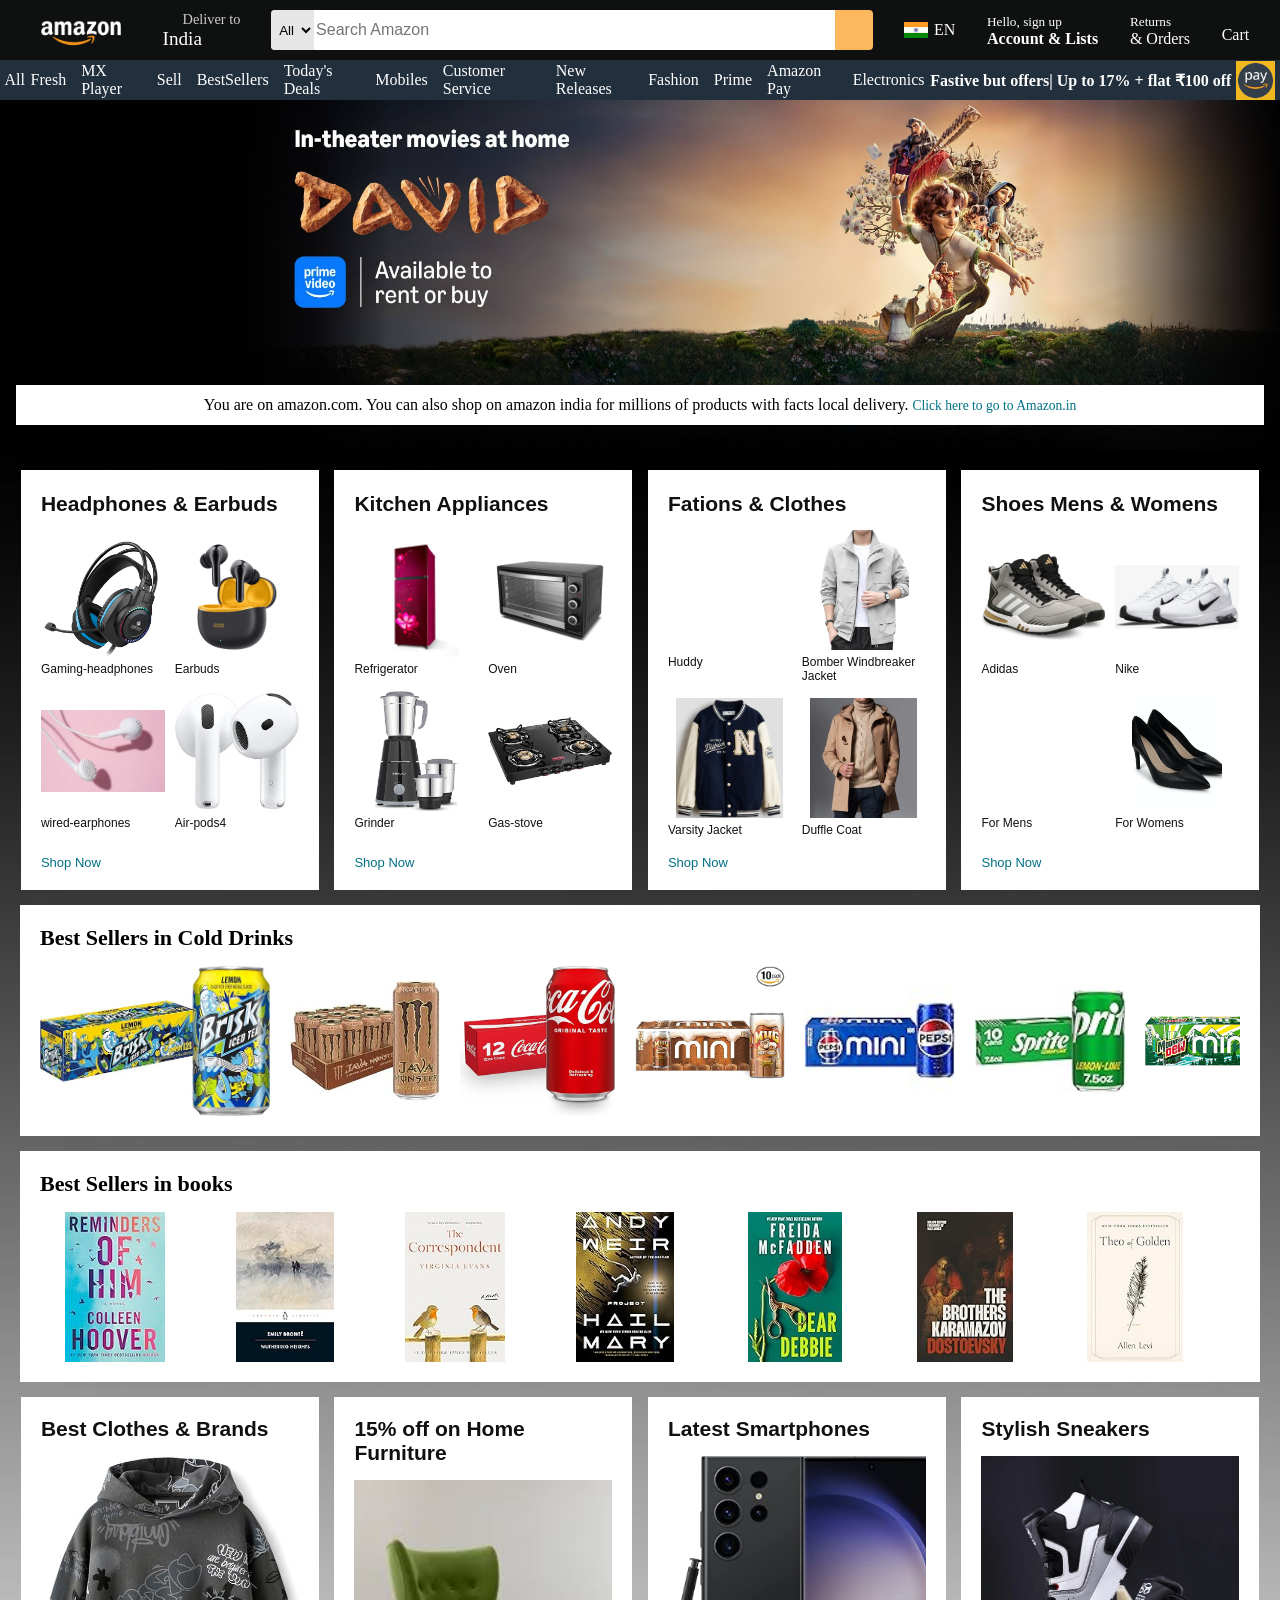
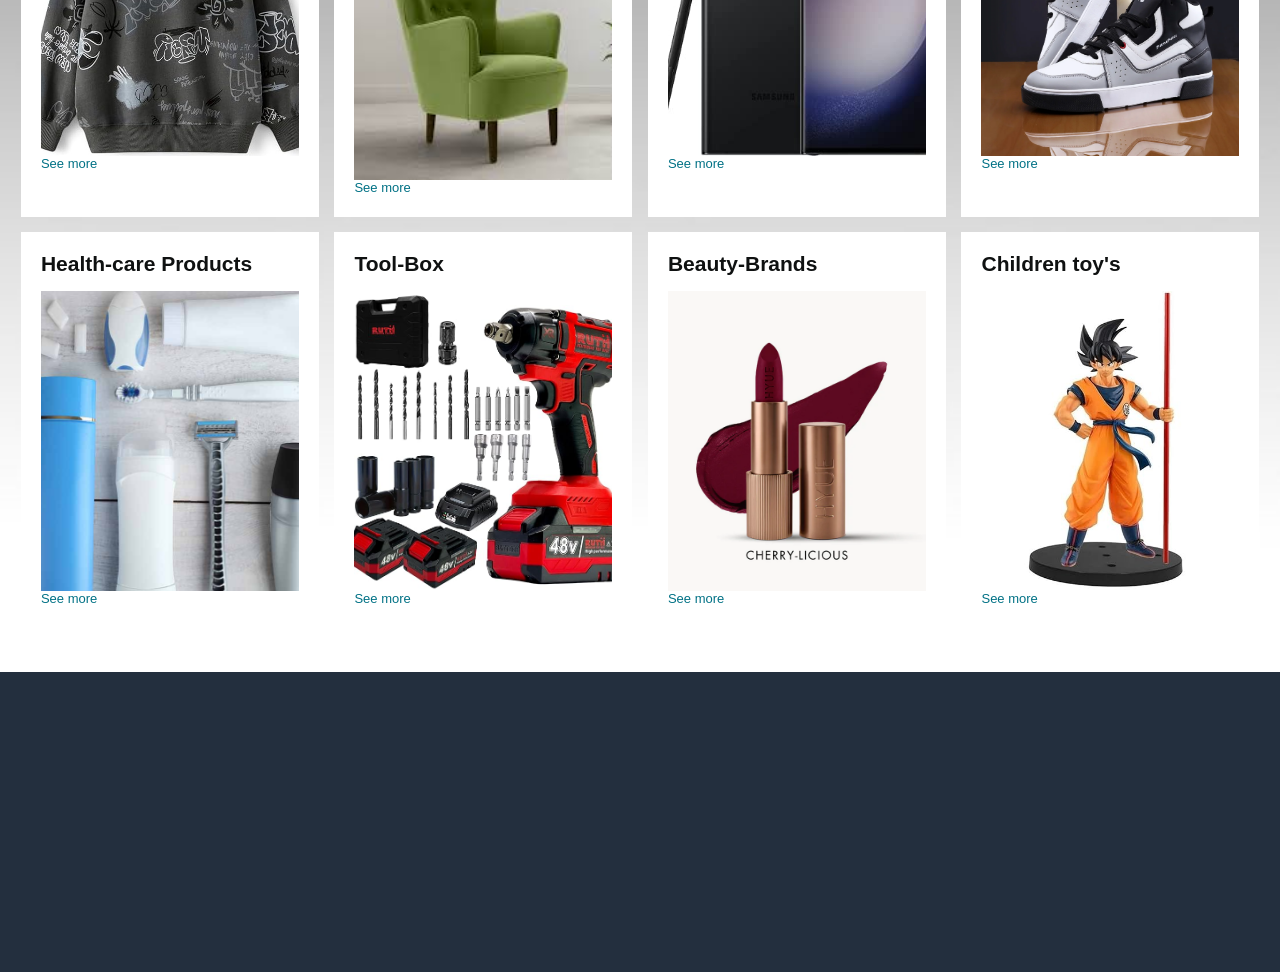
==== index.html @ 82897553 "Renamed amazon.html to index.html for root hosting" ====
<!DOCTYPE html>
<html lang="en">

<head>
    <meta charset="UTF-8">
    <meta name="viewport" content="width=device-width, initial-scale=1.0">
    <title>Amazon.com. Spend less. Smile more</title>
    <link rel="stylesheet" href="https://cdnjs.cloudflare.com/ajax/libs/font-awesome/7.0.1/css/all.min.css"
        integrity="sha512-2SwdPD6INVrV/lHTZbO2nodKhrnDdJK9/kg2XD1r9uGqPo1cUbujc+IYdlYdEErWNu69gVcYgdxlmVmzTWnetw=="
        crossorigin="anonymous" referrerpolicy="no-referrer" />
    <link rel="stylesheet" href="amazon.css" class="css">
</head>

<body>
    <header>
        <div class="navbar">

            <div class="nav-logo border">
                <div class="logo"></div>
            </div>
            <div class="nav-address border">
                <p class="p1">Deliver to</p>
                <div class="address-icon">
                    <i class="fa-solid fa-location-dot"></i>
                    <p class="p2">India</p>
                </div>
            </div>

            <div class="nav-search-bar">
                <select class="search-select">
                    <option>All</option>
                </select>

                <input type="text" class="search-bar" placeholder="Search Amazon">
                <div class="search-icon">
                    <i class="fa-solid fa-magnifying-glass"></i>
                </div>
            </div>

            <div class="nav-lang border">
                <div class="indian-flag"></div>
                <p class="lang-p">EN</p>
                <i class="fa-solid fa-caret-down"></i>
            </div>

            <div class="nav-signup border">
                <p><span class="span">Hello, sign up</span></p>
                <div class="signup-icon">
                    <p class="signup-p">Account & Lists</p>
                    <i class="fa-solid fa-caret-down"></i>
                </div>
            </div>

            <div class="nav-return border">
                <p><span class="span">Returns</span></p>
                <p>& Orders</p>
            </div>

            <div class="nav-cart border">
                <i class="fa-solid fa-cart-arrow-down"></i>
                Cart
            </div>
        </div>

        <div class="panel ">

            <div class="panel-options">

                <div id="1div" class="panel-allmenu border">
                    <i class="fa-solid fa-bars"></i>All
                </div>
                <div id="2div" class="options">
                    <div class="border">Fresh<i class="fa-solid fa-caret-down"></i></div>
                    <div class="border">MX Player</div>
                    <div class="border">Sell</div>
                    <div class="border">BestSellers</div>
                    <div class="border">Today's Deals</div>
                    <div class="border">Mobiles</div>
                    <div class="border">Customer Service</div>
                    <div class="border">New Releases</div>
                    <div class="border">Fashion</div>
                    <div class="border">Prime<i class="fa-solid fa-caret-down"></i></div>
                    <div class="border">Amazon Pay</div>
                    <div class="border">Electronics</div>
                </div>

                <div id="3div" class="panel-offers border">
                    <p>Fastive but offers| Up to 17% + flat &#8377;100 off</p>
                    <div class="amazon-pay"></div>
                </div>

            </div>
        </div>
    </header>

    <div class="hero-section">
        <div class="hero-message">
            <p>You are on amazon.com. You can also shop on amazon india for millions of products with facts local
                delivery. <a href="https://www.amazon.in" target="_blank">Click here to go to Amazon.in</a></p>
        </div>
    </div>

    <!-- Shop-section -->
    <div class="shop-section">
        <!-- Row1_Box1 -->
        <div class="box">
            <h2 class="box-title">Headphones & Earbuds</h2>

            <div class="image-grid">
                <div class="grid-item">
                    <div class="img-container">
                        <img src="img/gaming-headphones.png" alt="">
                    </div>
                    <span>Gaming-headphones</span>
                </div>

                <div class="grid-item">
                    <div class="img-container">
                        <img src="img/earbuds.jpg" alt="">
                    </div>
                    <span>Earbuds</span>
                </div>

                <div class="grid-item">
                    <div class="img-container">
                        <img src="img/wired-earphones.png" alt="">
                    </div>
                    <span>wired-earphones</span>
                </div>

                <div class="grid-item">
                    <div class="img-container">
                        <img src="img/Airpods.png" alt="">
                    </div>
                    <span>Air-pods4</span>
                </div>
            </div>

            <p class="see-more">Shop Now</p>
        </div>

        <!-- Row1_Box2 -->
        <div class="box">
            <h2 class="box-title">Kitchen Appliances</h2>

            <div class="image-grid">
                <div class="grid-item">
                    <div class="img-container">
                        <img src="img/refrigerator.jpg" alt="">
                    </div>
                    <span>Refrigerator</span>
                </div>

                <div class="grid-item">
                    <div class="img-container">
                        <img src="img/oven.jpg" alt="">
                    </div>
                    <span>Oven</span>
                </div>

                <div class="grid-item">
                    <div class="img-container">
                        <img src="img/grinder.jpg" alt="">
                    </div>
                    <span>Grinder</span>
                </div>

                <div class="grid-item">
                    <div class="img-container">
                        <img src="img/gas-stove.jpg" alt="">
                    </div>
                    <span>Gas-stove</span>
                </div>
            </div>

            <p class="see-more">Shop Now</p>
        </div>

        <!-- Row1_Box3 -->
        <div class="box">
            <h2 class="box-title">Fations & Clothes</h2>

            <div class="image-grid">
                <div class="grid-item">
                    <div class="img-container">
                        <img src="img/clothes.jpg" alt="">
                    </div>
                    <span>Huddy</span>
                </div>

                <div class="grid-item">
                    <div class="img-container">
                        <img src="img/clothes2.jpg" alt="">
                    </div>
                    <span>Bomber Windbreaker Jacket</span>
                </div>

                <div class="grid-item">
                    <div class="img-container">
                        <img src="img/clothes3.png" alt="">
                    </div>
                    <span>Varsity Jacket</span>
                </div>

                <div class="grid-item">
                    <div class="img-container">
                        <img src="img/clothes4.jpg" alt="">
                    </div>
                    <span>Duffle Coat</span>
                </div>
            </div>

            <p class="see-more">Shop Now</p>
        </div>

        <!-- Row1_Box4 -->
        <div class="box">
            <h2 class="box-title">Shoes Mens & Womens</h2>

            <div class="image-grid">
                <div class="grid-item">
                    <div class="img-container">
                        <img src="img/shoes1.jpg" alt="">
                    </div>
                    <span>Adidas</span>
                </div>

                <div class="grid-item">
                    <div class="img-container">
                        <img src="img/shoes2.jpg" alt="">
                    </div>
                    <span>Nike</span>
                </div>

                <div class="grid-item">
                    <div class="img-container">
                        <img src="img/shoes3.png" alt="">
                    </div>
                    <span>For Mens</span>
                </div>

                <div class="grid-item">
                    <div class="img-container">
                        <img src="img/shoes4.jpg" alt="">
                    </div>
                    <span>For Womens</span>
                </div>
            </div>

            <p class="see-more">Shop Now</p>
        </div>

        <!-- Row2_Full-row-Coldrink -->
        <div class="full-row-section">

            <h2 class="full-row-title">
                Best Sellers in Cold Drinks
            </h2>

            <div class="product-row">

                <div class="product-item">
                    <img src="img/coldrink1.jpg">
                </div>

                <div class="product-item">
                    <img src="img/coldrink2.jpg">
                </div>

                <div class="product-item">
                    <img src="img/coldrink3.jpg">
                </div>

                <div class="product-item">
                    <img src="img/coldrink4.jpg">
                </div>

                <div class="product-item">
                    <img src="img/coldrink5.jpg">
                </div>

                <div class="product-item">
                    <img src="img/coldrink6.jpg">
                </div>

                <div class="product-item">
                    <img src="img/coldrink7.jpg">
                </div>

                <div class="product-item">
                    <img src="img/coldrink8.jpg">
                </div>

                <div class="product-item">
                    <img src="img/coldrink9.jpg">
                </div>

            </div>

        </div>

        <!-- Row3_Full-row-Books -->
        <div class="full-row-section">

            <h2 class="full-row-title">
                Best Sellers in books
            </h2>

            <div class="product-row">

                <div class="product-item">
                    <img src="img/book1.jpg">
                </div>

                <div class="product-item">
                    <img src="img/book2.jpg">
                </div>

                <div class="product-item">
                    <img src="img/book3.jpg">
                </div>

                <div class="product-item">
                    <img src="img/book4.jpg">
                </div>

                <div class="product-item">
                    <img src="img/book5.jpg">
                </div>

                <div class="product-item">
                    <img src="img/book6.jpg">
                </div>

                <div class="product-item">
                    <img src="img/book7.jpg">
                </div>

                <div class="product-item">
                    <img src="img/book8.jpg">
                </div>

                <div class="product-item">
                    <img src="img/book9.jpg">
                </div>

                <div class="product-item">
                    <img src="img/book10.jpg">
                </div>

            </div>

        </div>

        <!-- Row4-Saperate-Boxes -->

        <!-- Box1 -->
        <div class="box">
            <div class="box-content">
                <h2>Best Clothes & Brands</h2>
                <div class="box-img" style="background-image: url('img/saperate_b1.jpg');"></div>
                <p>See more</p>
            </div>
        </div>
        
        <!-- Box2 -->
        <div class="box">
            <div class="box-content">
                <h2> 15% off on Home Furniture</h2>
                <div class="box-img" style="background-image: url('img/saperate_b2.jpg');"></div>
                <p>See more</p>
            </div>
        </div>
        
        <!-- Box3 -->
        <div class="box">
            <div class="box-content">
                <h2>Latest Smartphones</h2>
                <div class="box-img" style="background-image: url('img/saperate_b3.png');"></div>
                <p>See more</p>
            </div>
        </div>
        
        <!-- Box4 -->
        <div class="box">
            <div class="box-content">
                <h2>Stylish Sneakers</h2>
                <div class="box-img" style="background-image: url('img/saperate_b4.png');"></div>
                <p>See more</p>
            </div>
        </div>

        <div class="box">
            <div class="box-content">
                <h2>Health-care Products</h2>
                <div class="box-img" style="background-image: url('img/saperate_b5.png');"></div>
                <p>See more</p>
            </div>
        </div>

        <div class="box">
            <div class="box-content">
                <h2>Tool-Box</h2>
                <div class="box-img" style="background-image: url('img/saperate_b6.jpg');"></div>
                <p>See more</p>
            </div>
        </div>

        <div class="box">
            <div class="box-content">
                <h2>Beauty-Brands</h2>
                <div class="box-img" style="background-image: url('img/saperate_b7.png');"></div>
                <p>See more</p>
            </div>
        </div>

        <div class="box">
            <div class="box-content">
                <h2>Children toy's</h2>
                <div class="box-img" style="background-image: url('img/saperate_b8.jpg');"></div>
                <p>See more</p>
            </div>
        </div>
    </div>

    <footer>
        <div class="footer"></div>
    </footer>
</body>
</html>
---- amazon.css ----
*{
    margin: 0px;
    border: border-box;
}

.border{
    border: 1.5px solid transparent;
}
.border:hover{
    border: 1.5px solid white;
}

.fa-solid.fa-caret-down {
    color: #cccccc;
    font-size: 12px;
}

/** navbar **/
.navbar{
    height: 60px;
    color: white;
    background-color: #0f1111;

    display: flex;
    align-items: center;
    justify-content:space-evenly;
} 

/* navbar-logo */
.nav-logo{
    height: 50px;
    width: 100px;
}
.logo{
    height: 50px;
    width: 100%;
    background-image: url("img/nav-logo.png");
    background-size: cover;
}

/* location */
.address-icon{
    display: flex;
    align-items: center;
}
.p1{
    color: #cccccc;
    font-size: 0.9rem;
    margin-left: 20px;
}
.p2{
    color: white;
    font-size: 1.2rem;
}

/* nav-Search-bar */
.nav-search-bar{
    height: 40px;
    width: 602px;
    display: flex;
    justify-content: space-evenly;
    background-color:#fdb85e;
    border-radius: 4px;
}
.nav-search-bar:hover{
   outline: 2.3px solid #fdb85e;
}
.search-select{
    width: 50px;
    background-color: #E6E6E6;

    text-align: center;
    border-top-left-radius: 4px;
    border-bottom-left-radius: 4px;
    border: none;
}
.search-bar{
    width: 100%;
    font-size: 1rem;
    border: none;
}
.search-icon{
    width: 45px;
    color: #0f1111;
    font-size: 1.3rem;
    
    display: flex;
    align-items: center;
    justify-content: center;
}

/* nav-language-bar */
.nav-lang{
    display: flex;
    align-items: center;
    justify-content: center;

}
.indian-flag{
    height: 16px;
    width: 24px;
    margin-right: 6px;
    background-image: url("img/indo-flag.png");
    background-size: cover;
    background-position: center;
}
.lang-p{
    color: white;
    font-size: 1rem;
    font-weight: 500;
}

/* nav-sign-up */
.span{
    font-size:0.83rem;
}
.signup-p{
    font-size: 1.0rem;
    font-weight: 700;
}
.signup-icon{
    display: flex;
    align-items: center;
    justify-content: center;
}
.signup-icon i{
    color: #cccccc;
    font-size: 12px;
}

/* nav-returns */
.nav-returns p{
    color: #cccccc;
    font-size: 12px;
}

/* nav-cart */
.nav-cart i{
    font-size: 30px;
}
.nav-cart{
    font-size: 1.0rem;
    font-weight: 400;
}

/** Panel-slot**/
.panel{
    height: 40px;
    color: white;
    background-color: #222f3d;
    display: flex;
    align-items: center;
    justify-content: flex-start;
}
.panel-options{
    font-size: 1rem;
    font-weight: 500;
    display: flex;
    align-items: center;
    justify-content: space-evenly;
    width: 100%;
}
.options{
    width: 70%;
    display: flex;
    align-items: center;
    gap: 13px;   
}
.panel-offers{
    font-weight: 700;
    display: flex;
    align-items: center;
    gap: 5px;
}
.amazon-pay{
    height: 39px;
    width: 39px;
    background-image: url("img/amazon-pay.png");
    background-size: cover;
}

/** hero-section **/
.hero-section{
    height: 350px;
    background-image: url("img/hero-sectionimg.jpg");
    background-size: cover;
    display: flex;
    justify-content: center;
    align-items: flex-end;
}

/** hero-message **/
.hero-message{
    height: 40px;
    width: 97.5%;
    color: black;
    background-color: white;
    display: flex;
    align-items: center;
    justify-content: center;
    margin-bottom: 25px;
    
}
.hero-message a{
    color: #007185;
    font-size: 0.85rem;
    text-decoration: none;
}


/** Shop-Section **/
.shop-section{
    min-height: 700px;
    background-image: url("img/black-white\ -\ Copy.png");
    background-size: cover;
    background-repeat: no-repeat;
    display: flex;
    flex-wrap: wrap;
    padding: 20px;
    gap: 15px;
    justify-content: space-evenly;
}

/* Box1 */
.box {
    background-color: white;
    width: 24%;
    height: 420px;
    padding: 20px;
    box-sizing: border-box;
    font-family: Arial, sans-serif;
}


.box-title {
    font-size: 21px;
    line-height: 27px;
    font-weight: 700;
    margin-bottom: 10px;
    color: #0F1111;
}


.image-grid {
    display: grid;
    grid-template-columns: repeat(2, 1fr);
    gap: 15px 10px;
    margin-bottom: 15px;
}


.grid-item {
    cursor: pointer;
}


.img-container {
    height: 120px;
    background-color: white;
    margin-bottom: 5px;
    display: flex;
    align-items: center;
    justify-content: center;
    overflow: hidden;
}

.img-container img {
    max-width: 100%;
    max-height: 100%;
    object-fit: cover;
}

.grid-item span {
    font-size: 12px;
    color: #0F1111;
    display: block;
    margin-top: 4px;
}


.see-more {
    font-size: 13px;
    color: #007185;
    text-decoration: none;
    cursor: pointer;
}

.see-more:hover {
    color: #C7511F;
    text-decoration: underline;
}

/** Full-row-section **/

.full-row-section{
    width: 100%;
    background-color: white;
    padding: 20px;
    box-sizing: border-box;
}

.full-row-title{
    font-size: 22px;
    font-weight: 700;
    margin-bottom: 15px;
}

.product-row{
    display: flex;
    gap: 20px;
    overflow-x: auto;   /* horizontal scroll */
}

.product-item{
    min-width: 150px;
    height: 150px;
    flex-shrink: 0;
}

.product-item img{
    width: 100%;
    height: 100%;
    object-fit: contain;
}

/** Saperate-box **/
/* Single Image Box */
.box{
    background-color: white;
    width: 24%;              /* same as tumhara pehle */
    height: 420px;           /* same height */
    padding: 20px;
    box-sizing: border-box;
    font-family: Arial, sans-serif;
    display: flex;
    flex-direction: column;
    justify-content: space-between;
}

.box-content h2{
    font-size: 21px;
    font-weight: 700;
    color: #0F1111;
    margin-bottom: 15px;
}

/* Image */
.box-img{
    height: 300px;           /* image bada hoga */
    background-size: cover;
    background-position: center;
    background-repeat: no-repeat;
}

/* Shop now text */
.box-content p{
    font-size: 13px;
    color: #007185;
    cursor: pointer;
}

.box-content p:hover{
    color: #C7511F;
    text-decoration: underline;
}

/** Footer **/
.footer{
    height: 300px;
    background-color: #232F3E;
}
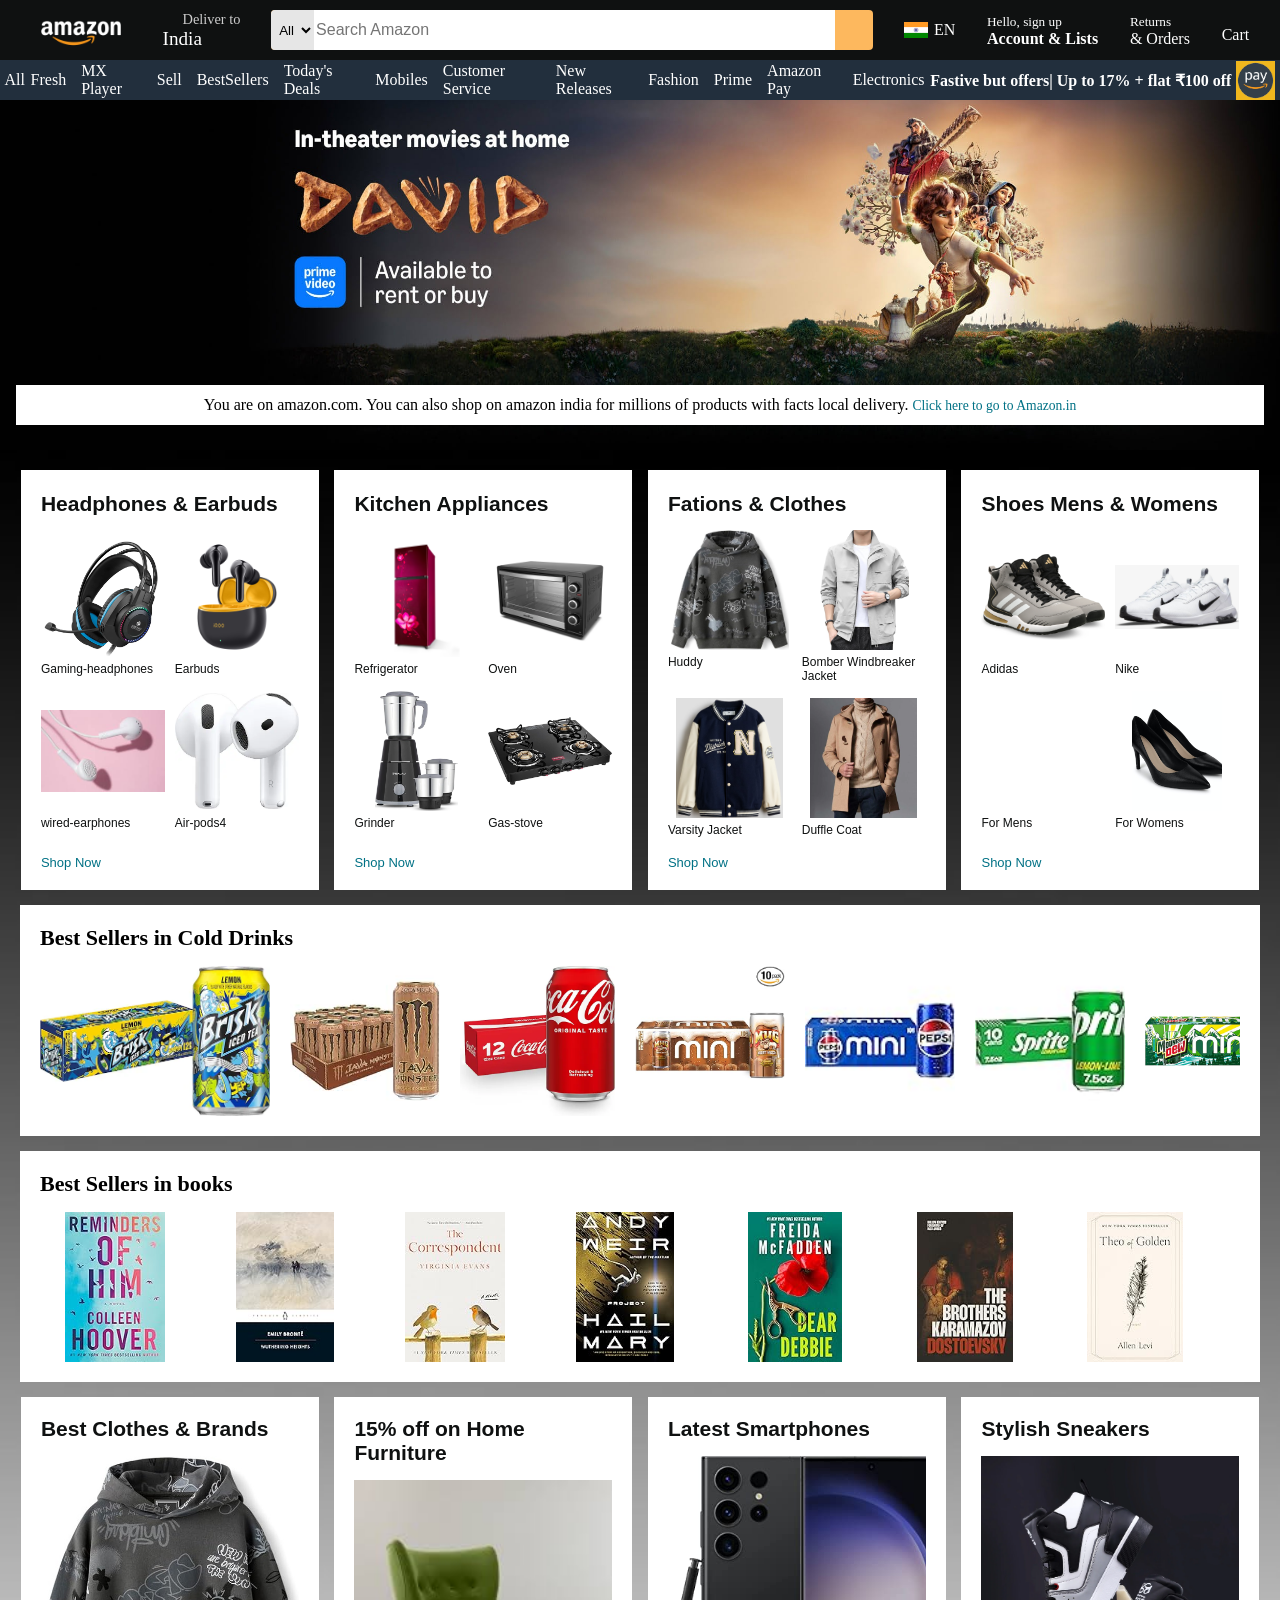
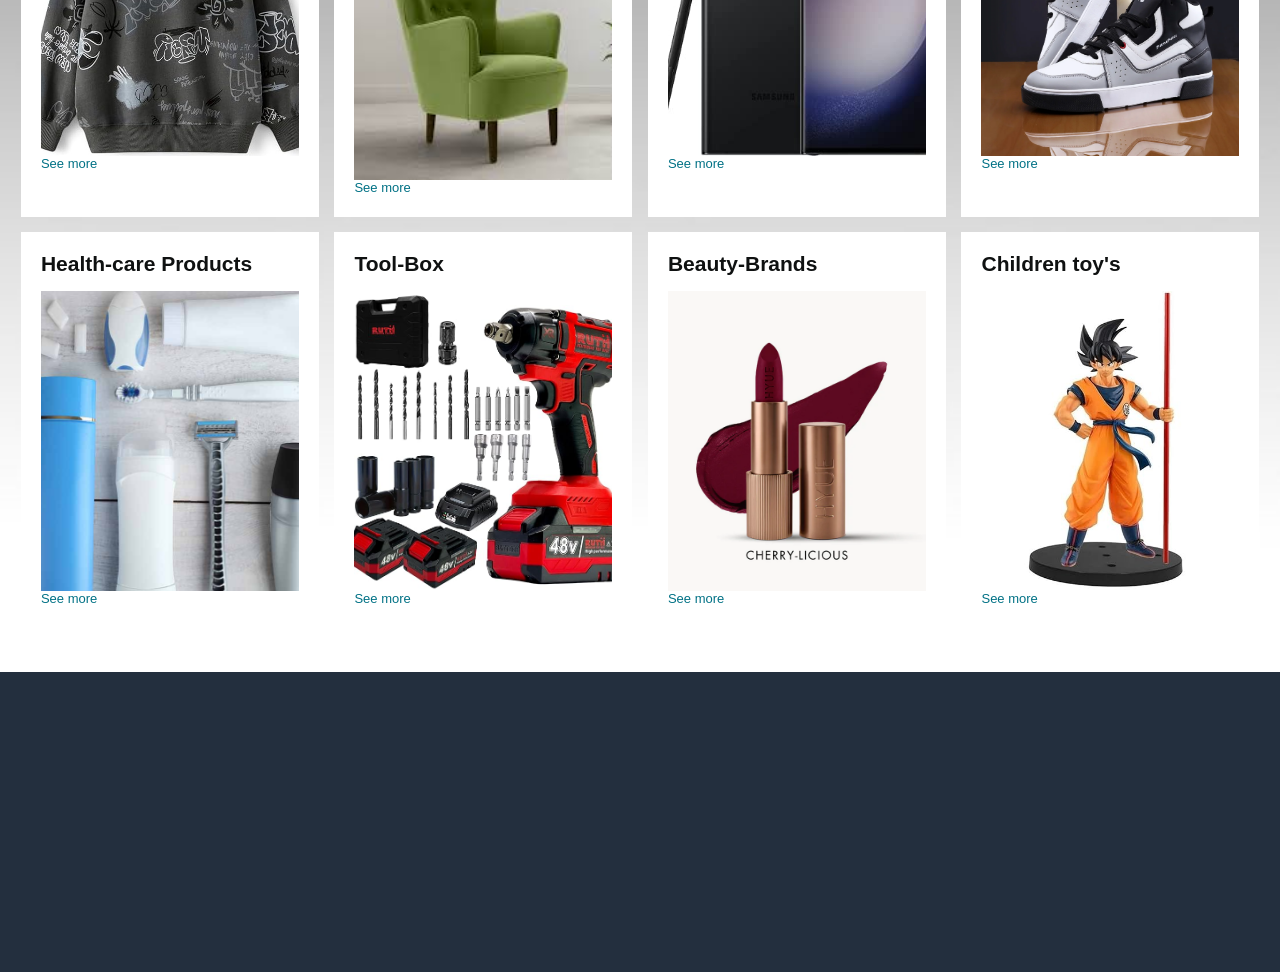
==== commit 88fcf085: "Updated image to saperate_b1.jpg in index.html" ====
--- a/index.html
+++ b/index.html
@@ -183,7 +183,7 @@
             <div class="image-grid">
                 <div class="grid-item">
                     <div class="img-container">
-                        <img src="img/clothes.jpg" alt="">
+                        <img src="img/saperate_b1.jpg" alt="">
                     </div>
                     <span>Huddy</span>
                 </div>
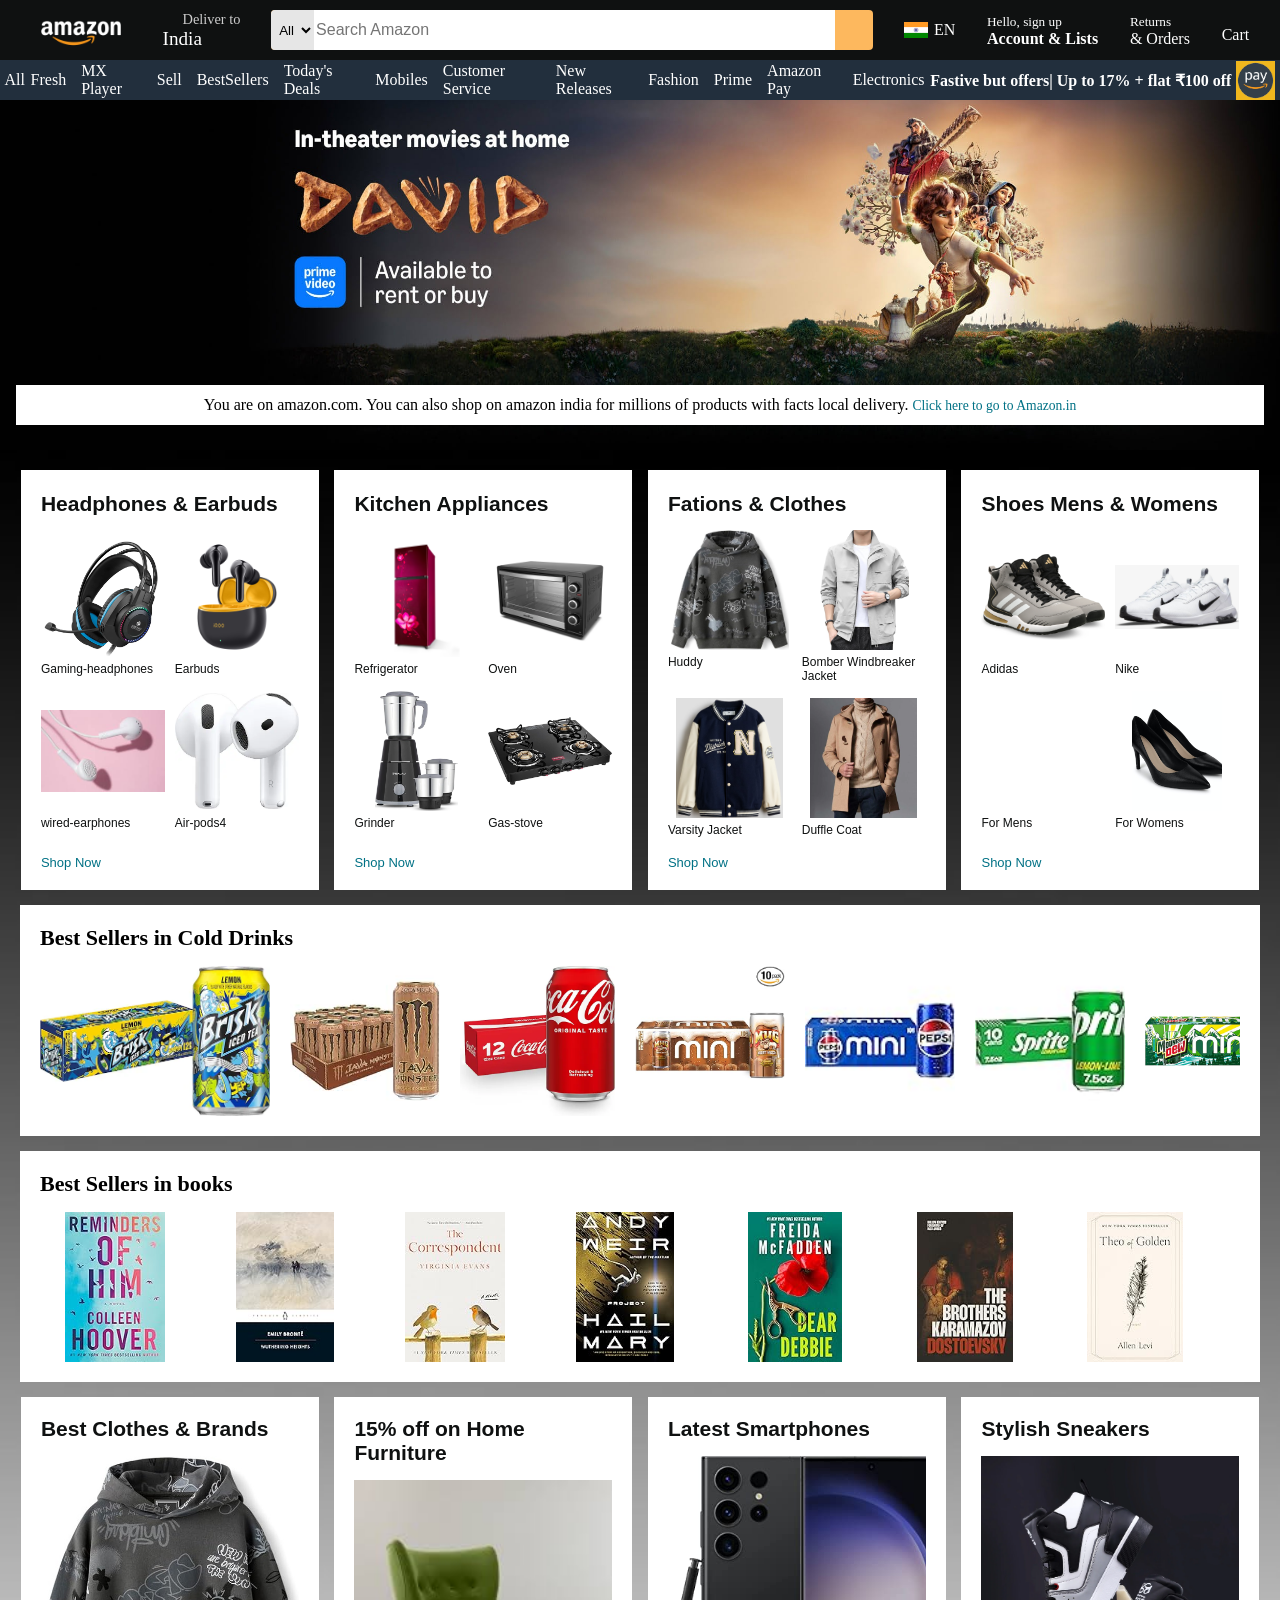
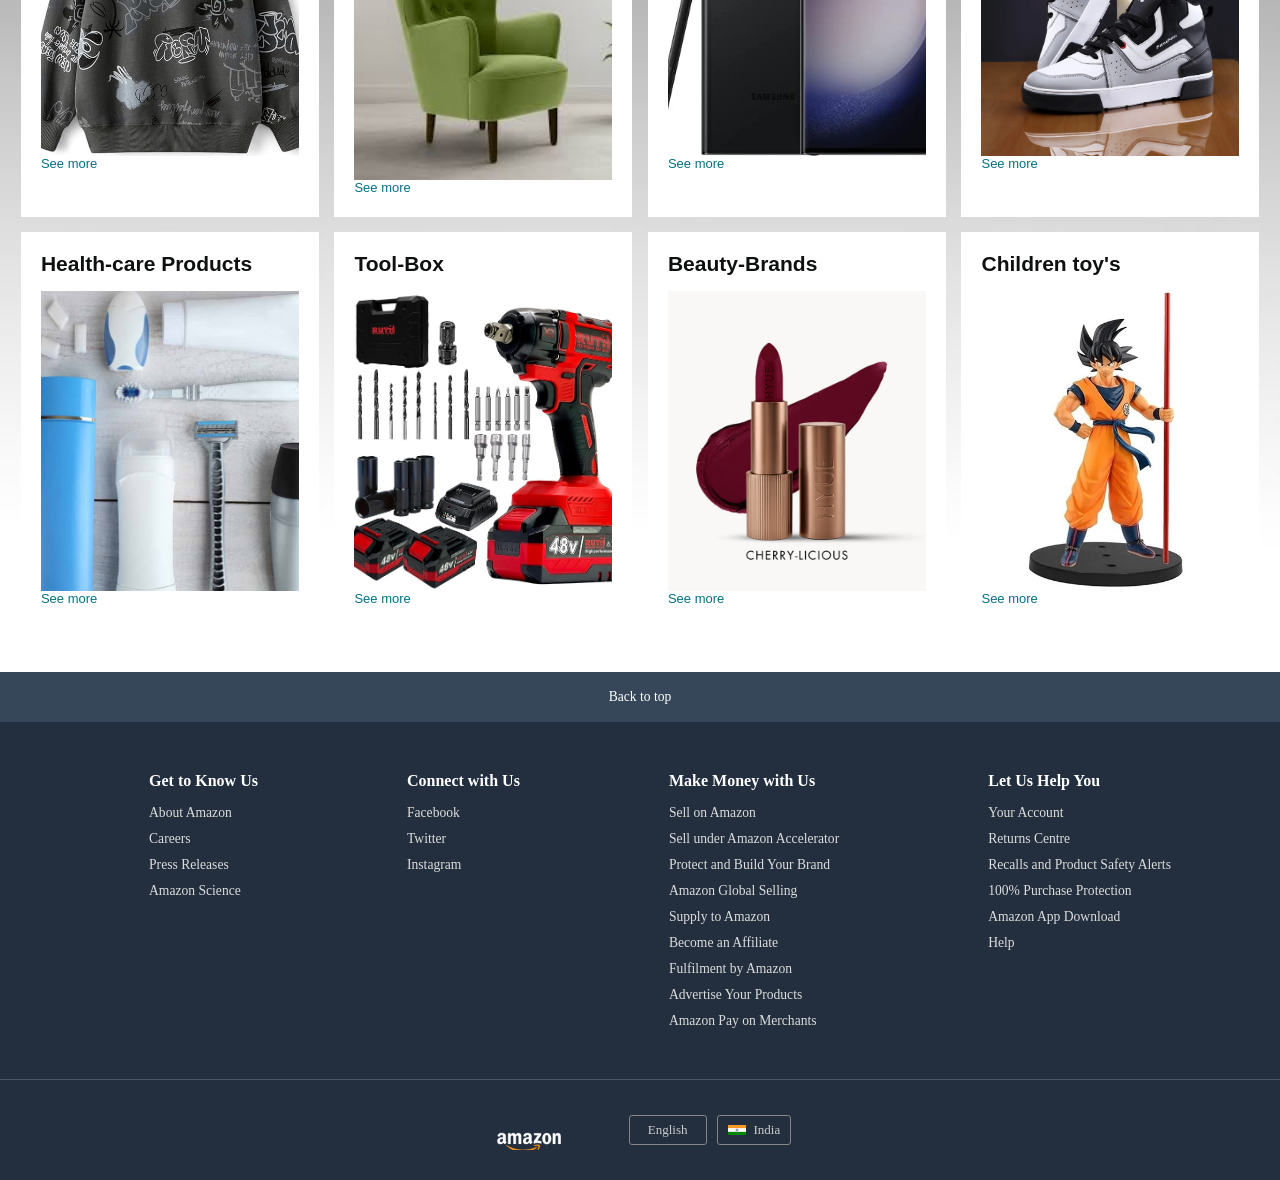
==== commit 0a989ae1: "Footer center fix" ====
--- a/index.html
+++ b/index.html
@@ -424,7 +424,61 @@
     </div>
 
     <footer>
-        <div class="footer"></div>
+        <div class="foot-panel1">
+        Back to top
+    </div>
+
+    <div class="foot-panel2">
+        <ul>
+            <p>Get to Know Us</p>
+            <a href="#">About Amazon</a>
+            <a href="#">Careers</a>
+            <a href="#">Press Releases</a>
+            <a href="#">Amazon Science</a>
+        </ul>
+        <ul>
+            <p>Connect with Us</p>
+            <a href="#">Facebook</a>
+            <a href="#">Twitter</a>
+            <a href="#">Instagram</a>
+        </ul>
+        <ul>
+            <p>Make Money with Us</p>
+            <a href="#">Sell on Amazon</a>
+            <a href="#">Sell under Amazon Accelerator</a>
+            <a href="#">Protect and Build Your Brand</a>
+            <a href="#">Amazon Global Selling</a>
+            <a href="#">Supply to Amazon</a>
+            <a href="#">Become an Affiliate</a>
+            <a href="#">Fulfilment by Amazon</a>
+            <a href="#">Advertise Your Products</a>
+            <a href="#">Amazon Pay on Merchants</a>
+        </ul>
+        <ul>
+            <p>Let Us Help You</p>
+            <a href="#">Your Account</a>
+            <a href="#">Returns Centre</a>
+            <a href="#">Recalls and Product Safety Alerts</a>
+            <a href="#">100% Purchase Protection</a>
+            <a href="#">Amazon App Download</a>
+            <a href="#">Help</a>
+        </ul>
+    </div>
+
+    <div class="foot-panel3">
+        <div class="logo"></div>
+        <div class="footer-options">
+            <div class="lang-box">
+                <i class="fa-solid fa-globe"></i>
+                <span>English</span>
+                <i class="fa-solid fa-sort"></i>
+            </div>
+            <div class="country-box">
+                <img src="img/indo-flag.png" alt="" width="18px">
+                <span>India</span>
+            </div>
+        </div>
+    </div>
     </footer>
 </body>
 </html>
--- a/amazon.css
+++ b/amazon.css
@@ -365,7 +365,81 @@
 }
 
 /** Footer **/
-.footer{
-    height: 300px;
-    background-color: #232F3E;
+/* Back to Top bar */
+.foot-panel1 {
+    background-color: #37475a;
+    color: white;
+    height: 50px;
+    display: flex;
+    justify-content: center;
+    align-items: center;
+    font-size: 0.85rem;
+    cursor: pointer;
+}
+
+.foot-panel1:hover {
+    background-color: #485769;
+}
+
+/* Middle Links Section */
+.foot-panel2 {
+    background-color: #232f3e;
+    color: white;
+    display: flex;
+    justify-content: space-evenly;
+    padding: 50px 0;
+    border-bottom: 0.1px solid #485769;
+}
+
+.foot-panel2 ul p {
+    font-weight: 700;
+    font-size: 1rem;
+    margin-bottom: 15px;
+}
+
+.foot-panel2 ul a {
+    display: block;
+    font-size: 0.85rem;
+    color: #DDDDDD;
+    margin-top: 10px;
+    text-decoration: none;
+}
+
+.foot-panel2 ul a:hover {
+    text-decoration: underline;
+}
+
+/* Bottom Logo & Dropdowns */
+.foot-panel3 {
+    background-color: #232f3e;
+    height: 100px;
+    display: flex;
+    justify-content: center;
+    align-items: center;
+    gap: 60px;
+}
+
+.foot-panel3 .logo {
+    background-image: url("img/nav-logo.png");
+    background-size: cover;
+    height: 30px;
+    width: 80px;
+    margin-top: 10px;
+}
+
+.footer-options {
+    display: flex;
+    gap: 10px;
+}
+
+.lang-box, .country-box {
+    border: 1px solid #848688;
+    color: #CCCCCC;
+    padding: 6px 10px;
+    border-radius: 3px;
+    font-size: 13px;
+    display: flex;
+    align-items: center;
+    gap: 8px;
+    cursor: pointer;
 }
